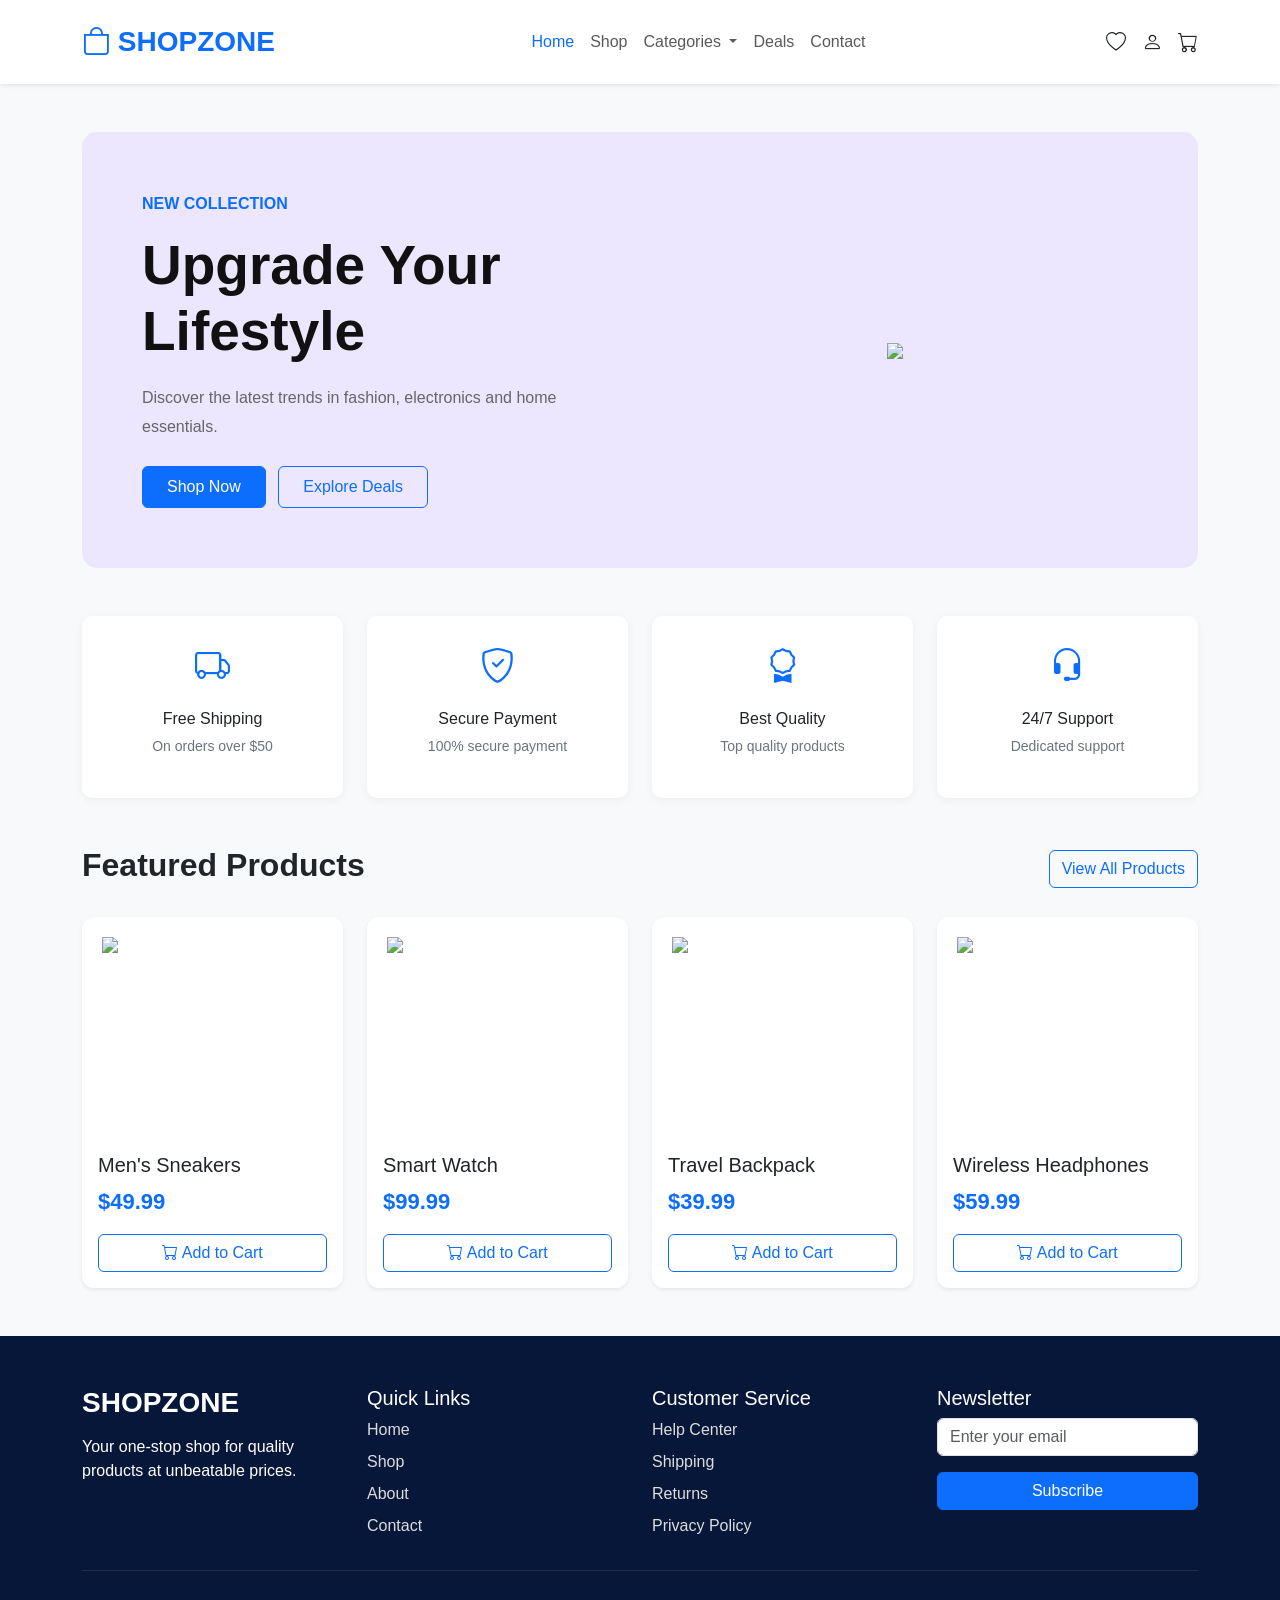
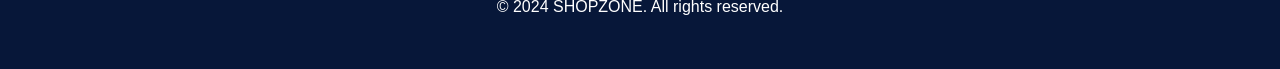
==== day-10/index.html @ 3075faa4 "Added ShopZone website" ====
<!DOCTYPE html>
<html lang="en">

<head>
  <meta charset="UTF-8">
  <meta name="viewport" content="width=device-width, initial-scale=1.0">

  <title>ShopZone</title>

  <!-- Bootstrap CSS -->
  <link
    href="https://cdn.jsdelivr.net/npm/bootstrap@5.3.3/dist/css/bootstrap.min.css"
    rel="stylesheet"
  >

  <!-- Bootstrap Icons -->
  <link
    rel="stylesheet"
    href="https://cdn.jsdelivr.net/npm/bootstrap-icons@1.11.3/font/bootstrap-icons.min.css"
  >

  <!-- Custom CSS -->
  <link rel="stylesheet" href="style.css">

</head>

<body>

  <!-- NAVBAR -->

  <nav class="navbar navbar-expand-lg bg-white shadow-sm py-3">

    <div class="container">

      <a class="navbar-brand text-primary" href="#">
        <i class="bi bi-bag"></i> SHOPZONE
      </a>

      <button
        class="navbar-toggler"
        type="button"
        data-bs-toggle="collapse"
        data-bs-target="#navMenu">

        <span class="navbar-toggler-icon"></span>

      </button>

      <div class="collapse navbar-collapse" id="navMenu">

        <ul class="navbar-nav mx-auto">

          <li class="nav-item">
            <a class="nav-link active text-primary" href="#">
              Home
            </a>
          </li>

          <li class="nav-item">
            <a class="nav-link" href="#">
              Shop
            </a>
          </li>

          <li class="nav-item dropdown">

            <a
              class="nav-link dropdown-toggle"
              href="#"
              data-bs-toggle="dropdown">

              Categories

            </a>

            <ul class="dropdown-menu">

              <li>
                <a class="dropdown-item" href="#">
                  Fashion
                </a>
              </li>

              <li>
                <a class="dropdown-item" href="#">
                  Electronics
                </a>
              </li>

            </ul>

          </li>

          <li class="nav-item">
            <a class="nav-link" href="#">
              Deals
            </a>
          </li>

          <li class="nav-item">
            <a class="nav-link" href="#">
              Contact
            </a>
          </li>

        </ul>

        <div class="d-flex align-items-center gap-3">

          <i class="bi bi-heart fs-5"></i>
          <i class="bi bi-person fs-5"></i>
          <i class="bi bi-cart fs-5"></i>

        </div>

      </div>

    </div>

  </nav>

  <!-- HERO SECTION -->

  <section class="container my-5">

    <div class="hero-section">

      <div class="row align-items-center">

        <div class="col-lg-6">

          <p class="hero-small-title">
            NEW COLLECTION
          </p>

          <h1 class="hero-title">
            Upgrade Your Lifestyle
          </h1>

          <p class="hero-text">
            Discover the latest trends in fashion,
            electronics and home essentials.
          </p>

          <div class="mt-4">

            <button class="btn btn-primary px-4 py-2">
              Shop Now
            </button>

            <button class="btn btn-outline-primary px-4 py-2 ms-2">
              Explore Deals
            </button>

          </div>

        </div>

        <div class="col-lg-6 text-center">

          <img
            src="https://images.unsplash.com/photo-1585386959984-a4155224a1ad?q=80&w=1000&auto=format&fit=crop"
            class="img-fluid hero-image"
          >

        </div>

      </div>

    </div>

  </section>

  <!-- SERVICES -->

  <section class="container mb-5">

    <div class="row g-4">

      <div class="col-md-3">

        <div class="service-box">

          <i class="bi bi-truck service-icon"></i>

          <h6 class="mt-3">
            Free Shipping
          </h6>

          <p class="text-secondary small">
            On orders over $50
          </p>

        </div>

      </div>

      <div class="col-md-3">

        <div class="service-box">

          <i class="bi bi-shield-check service-icon"></i>

          <h6 class="mt-3">
            Secure Payment
          </h6>

          <p class="text-secondary small">
            100% secure payment
          </p>

        </div>

      </div>

      <div class="col-md-3">

        <div class="service-box">

          <i class="bi bi-award service-icon"></i>

          <h6 class="mt-3">
            Best Quality
          </h6>

          <p class="text-secondary small">
            Top quality products
          </p>

        </div>

      </div>

      <div class="col-md-3">

        <div class="service-box">

          <i class="bi bi-headset service-icon"></i>

          <h6 class="mt-3">
            24/7 Support
          </h6>

          <p class="text-secondary small">
            Dedicated support
          </p>

        </div>

      </div>

    </div>

  </section>

  <!-- PRODUCTS -->

  <section class="container mb-5">

    <div class="d-flex justify-content-between align-items-center mb-4">

      <h2 class="fw-bold">
        Featured Products
      </h2>

      <button class="btn btn-outline-primary">
        View All Products
      </button>

    </div>

    <div class="row g-4">

      <!-- PRODUCT 1 -->

      <div class="col-lg-3 col-md-6">

        <div class="card product-card shadow-sm">

          <img
            src="https://images.unsplash.com/photo-1542291026-7eec264c27ff?q=80&w=1000&auto=format&fit=crop"
            class="product-image"
          >

          <div class="card-body">

            <h5>Men's Sneakers</h5>

            <p class="product-price">
              $49.99
            </p>

            <button class="btn btn-outline-primary w-100">

              <i class="bi bi-cart"></i>

              Add to Cart

            </button>

          </div>

        </div>

      </div>

      <!-- PRODUCT 2 -->

      <div class="col-lg-3 col-md-6">

        <div class="card product-card shadow-sm">

          <img
            src="https://images.unsplash.com/photo-1546868871-7041f2a55e12?q=80&w=1000&auto=format&fit=crop"
            class="product-image"
          >

          <div class="card-body">

            <h5>Smart Watch</h5>

            <p class="product-price">
              $99.99
            </p>

            <button class="btn btn-outline-primary w-100">

              <i class="bi bi-cart"></i>

              Add to Cart

            </button>

          </div>

        </div>

      </div>

      <!-- PRODUCT 3 -->

      <div class="col-lg-3 col-md-6">

        <div class="card product-card shadow-sm">

          <img
            src="https://images.unsplash.com/photo-1581605405669-fcdf81165afa?q=80&w=1000&auto=format&fit=crop"
            class="product-image"
          >

          <div class="card-body">

            <h5>Travel Backpack</h5>

            <p class="product-price">
              $39.99
            </p>

            <button class="btn btn-outline-primary w-100">

              <i class="bi bi-cart"></i>

              Add to Cart

            </button>

          </div>

        </div>

      </div>

      <!-- PRODUCT 4 -->

      <div class="col-lg-3 col-md-6">

        <div class="card product-card shadow-sm">

          <img
            src="https://images.unsplash.com/photo-1505740420928-5e560c06d30e?q=80&w=1000&auto=format&fit=crop"
            class="product-image"
          >

          <div class="card-body">

            <h5>Wireless Headphones</h5>

            <p class="product-price">
              $59.99
            </p>

            <button class="btn btn-outline-primary w-100">

              <i class="bi bi-cart"></i>

              Add to Cart

            </button>

          </div>

        </div>

      </div>

    </div>

  </section>

  <!-- FOOTER -->

  <footer>

    <div class="container">

      <div class="row g-4">

        <div class="col-lg-3">

          <h3 class="fw-bold">
            SHOPZONE
          </h3>

          <p class="mt-3">
            Your one-stop shop for quality products
            at unbeatable prices.
          </p>

        </div>

        <div class="col-lg-3">

          <h5>Quick Links</h5>

          <a href="#">Home</a>
          <a href="#">Shop</a>
          <a href="#">About</a>
          <a href="#">Contact</a>

        </div>

        <div class="col-lg-3">

          <h5>Customer Service</h5>

          <a href="#">Help Center</a>
          <a href="#">Shipping</a>
          <a href="#">Returns</a>
          <a href="#">Privacy Policy</a>

        </div>

        <div class="col-lg-3">

          <h5>Newsletter</h5>

          <input
            type="email"
            class="form-control"
            placeholder="Enter your email"
          >

          <button class="btn btn-primary mt-3 w-100">
            Subscribe
          </button>

        </div>

      </div>

      <hr class="my-4 text-secondary">

      <p class="text-center mb-0">
        © 2024 SHOPZONE. All rights reserved.
      </p>

    </div>

  </footer>

  <!-- Bootstrap JS -->

  <script
    src="https://cdn.jsdelivr.net/npm/bootstrap@5.3.3/dist/js/bootstrap.bundle.min.js">
  </script>

</body>
</html>
---- day-10/style.css ----
body{
    background:#f8f9fa;
    font-family:Arial, Helvetica, sans-serif;
}

/* NAVBAR */

.navbar-brand{
    font-size:28px;
    font-weight:bold;
}

/* HERO SECTION */

.hero-section{
    background:#ece7ff;
    border-radius:15px;
    padding:60px;
}

.hero-small-title{
    color:#0d6efd;
    font-weight:bold;
}

.hero-title{
    font-size:55px;
    font-weight:bold;
    color:#111;
}

.hero-text{
    color:#666;
    margin-top:20px;
    line-height:1.8;
}

.hero-image{
    max-width:400px;
}

/* SERVICES */

.service-box{
    background:white;
    padding:25px;
    border-radius:10px;
    text-align:center;
    box-shadow:0 2px 10px rgba(0,0,0,0.05);
}

.service-icon{
    font-size:35px;
    color:#0d6efd;
}

/* PRODUCTS */

.product-card{
    border:none;
    border-radius:12px;
    overflow:hidden;
    transition:0.3s;
}

.product-card:hover{
    transform:translateY(-5px);
}

.product-image{
    height:220px;
    object-fit:contain;
    padding:20px;
}

.product-price{
    color:#0d6efd;
    font-size:22px;
    font-weight:bold;
}

/* FOOTER */

footer{
    background:#071739;
    color:white;
    padding:50px 0;
}

footer a{
    color:#ddd;
    text-decoration:none;
    display:block;
    margin-bottom:8px;
}

footer a:hover{
    color:white;
}
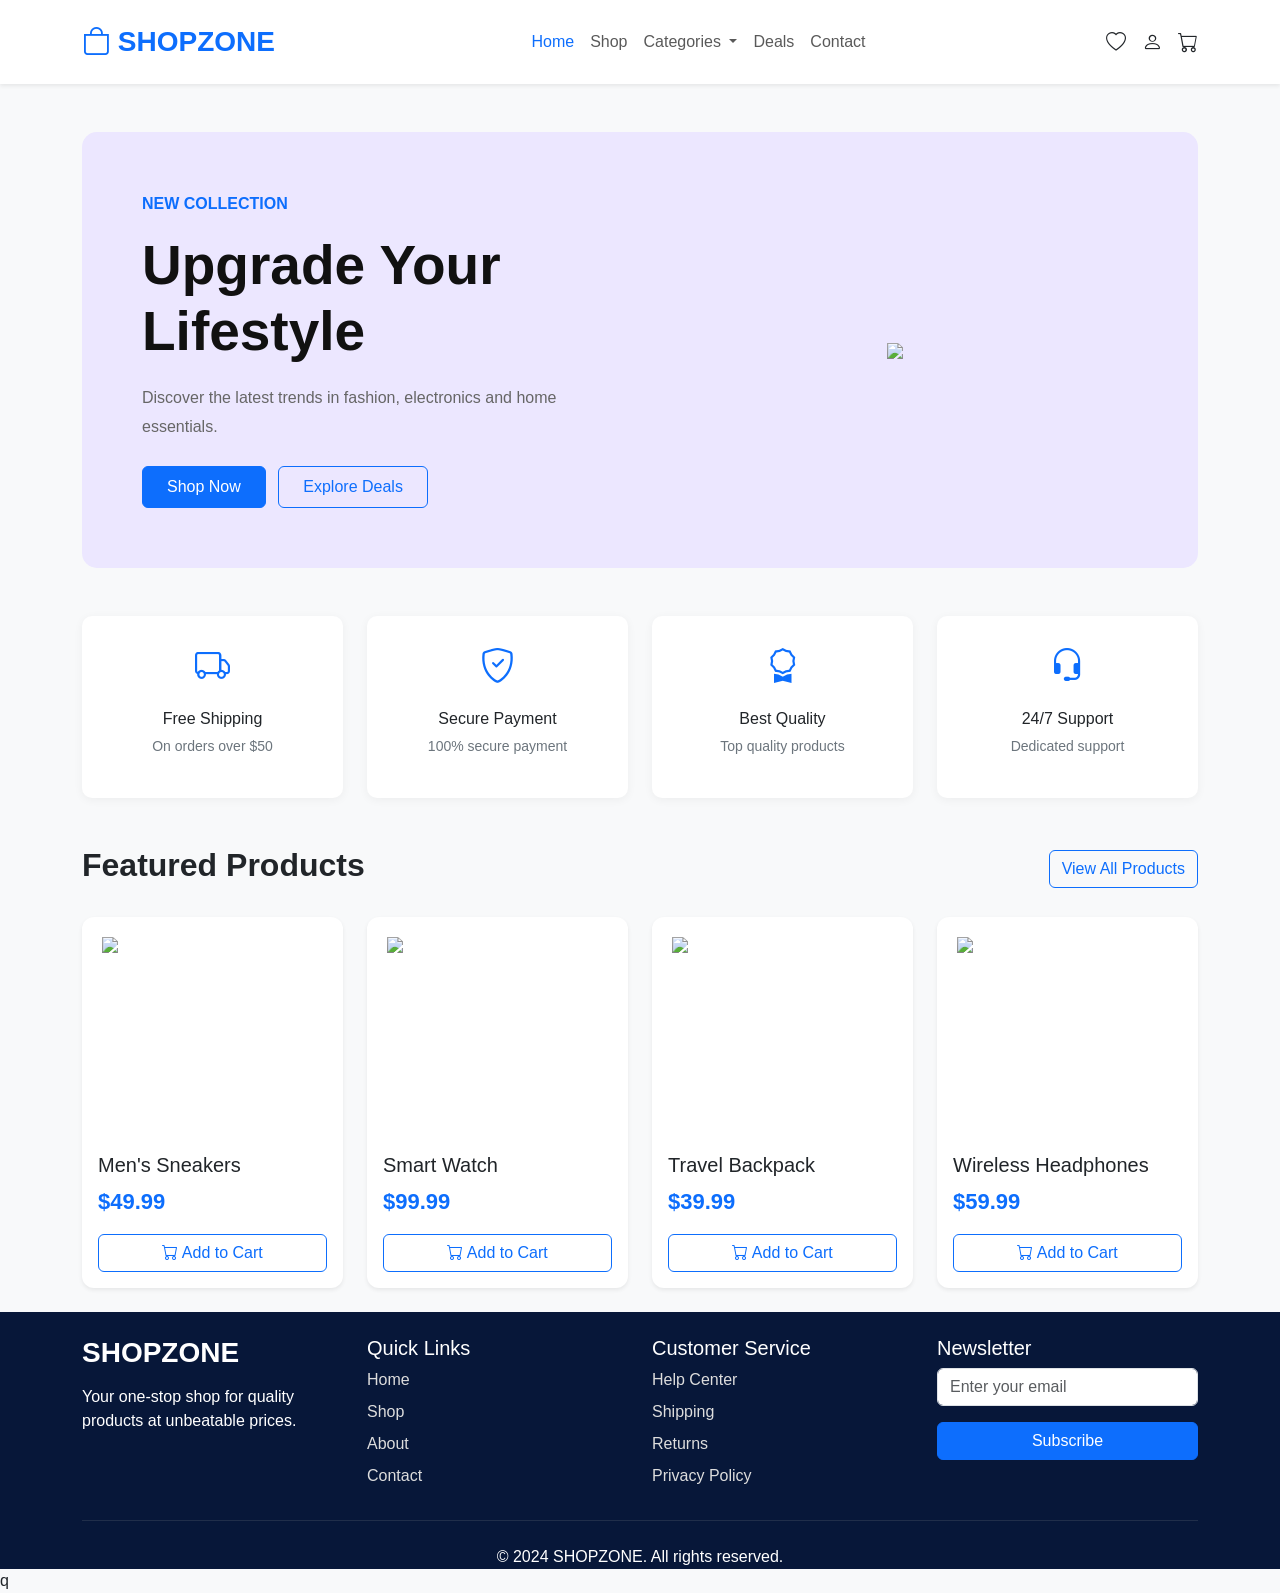
==== commit 27328e73: "feontend" ====
--- a/day-10/index.html
+++ b/day-10/index.html
@@ -485,4 +485,4 @@
   </script>
 
 </body>
-</html>+</html>q
--- a/day-10/style.css
+++ b/day-10/style.css
@@ -83,7 +83,7 @@
 
 footer{
     background:#071739;
-    color:white;
+    color:white;Z
     padding:50px 0;
 }
 
